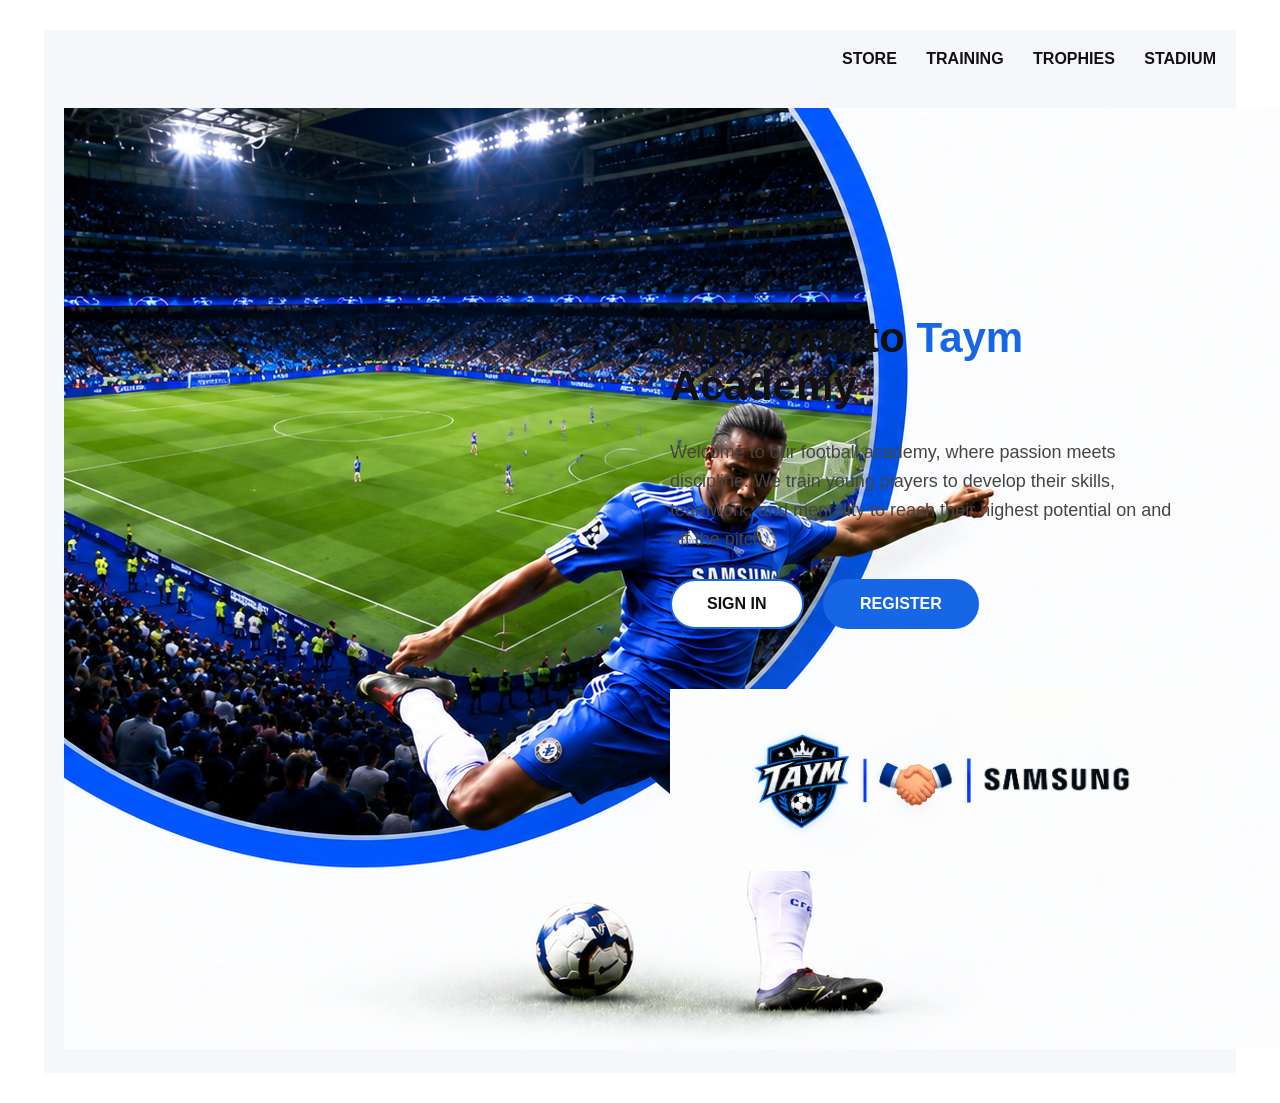
==== index.html @ 9b6729a4 "modifier index 5" ====
<!DOCTYPE html>
<html lang="fr">

<head>
    <meta charset="UTF-8">
    <meta name="viewport" content="width=device-width, initial-scale=1.0">

    <title>Taym Academy</title>

    <link rel="stylesheet" href="style.css">
</head>

<body>

    <div class="page">

        <!-- Menu -->
        <nav>
            <a href="#">STORE</a>
            <a href="#">TRAINING</a>
            <a href="#">TROPHIES</a>
            <a href="#">STADIUM</a>
        </nav>


        <!-- Partie principale -->
        <div class="contenu">

            <!-- Partie gauche -->
            <div class="gauche">

                <img src="drogba and stadium.png" alt="Stade de football">

            </div>


            <!-- Partie droite -->
            <div class="droite">

                <h1>
                    Welcome to <span>Taym</span> Academy
                </h1>

                <p>
                    Welcome to our football academy, where passion meets
                    discipline. We train young players to develop their skills,
                    teamwork, and mentality to reach their highest potential
                    on and off the pitch.
                </p>


                <!-- Boutons -->
                <div class="boutons">

                    <button>
                        SIGN IN
                    </button>

                    <button class="register">
                        REGISTER
                    </button>

                </div>


                <!-- Image TAYM + poignée de main + Samsung -->
                <div class="partenaires">

                    <img src="ts.png"
                         alt="Taym, partenariat et Samsung">

                </div>

            </div>

        </div>

    </div>

</body>
</html>
---- style.css ----
/* Page */

body {
    margin: 0;
    font-family: Arial, sans-serif;
    background-color: white;
}


/* Conteneur principal */

.page {
    width: 90%;
    margin: 30px auto;
    padding: 20px;
    background-color: #f5f7fa;
}


/* Menu */

nav {
    text-align: right;
    margin-bottom: 40px;
}

nav a {
    color: #111;
    text-decoration: none;
    margin-left: 25px;
    font-weight: bold;
}


/* Partie principale */

.contenu {
    display: flex;
    align-items: center;
}


/* Partie gauche */

.gauche {
    width: 50%;
}




/* Partie droite */

.droite {
    width: 50%;
    padding: 30px;
}


/* Titre */

h1 {
    font-size: 42px;
    color: #111;
}

h1 span {
    color: #1666e5;
}


/* Paragraphe */

p {
    font-size: 18px;
    line-height: 1.6;
    color: #444;
}


/* Boutons */

.boutons {
    margin-top: 25px;
}

button {
    padding: 14px 35px;
    margin-right: 15px;

    border: 2px solid #1666e5;
    border-radius: 30px;

    background-color: white;
    color: #111;

    font-weight: bold;
    font-size: 16px;
}


/* Bouton Register */

.register {
    background-color: #1666e5;
    color: white;
}


/* Image du bas */

.partenaires {
    margin-top: 60px;
}

.partenaires img {
    width: 100%;
    max-width: 550px;
}
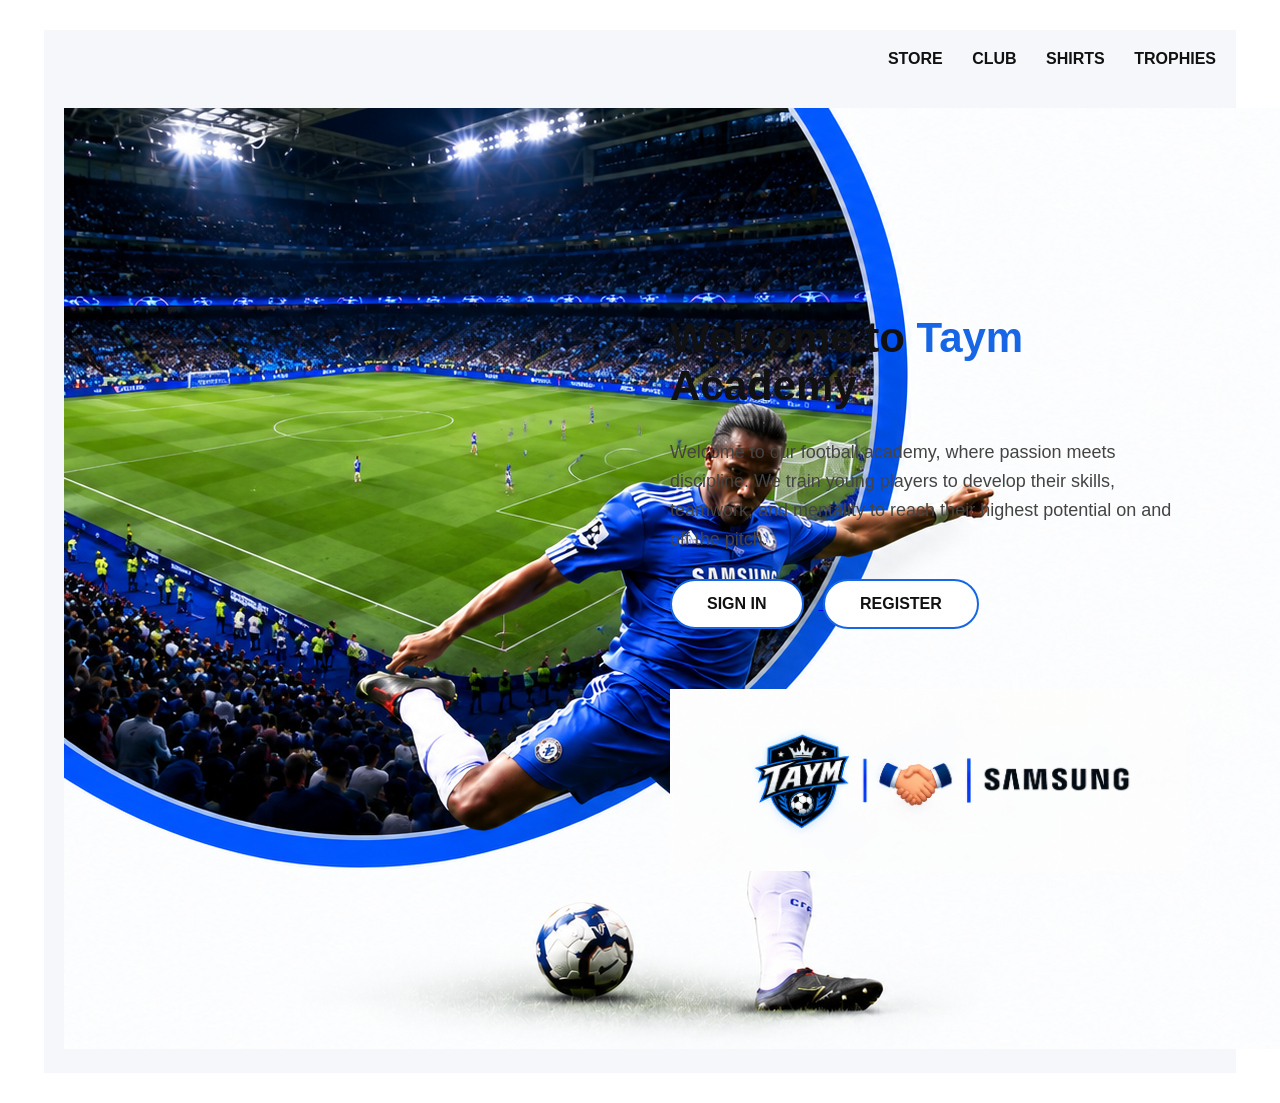
==== commit d3d6de18: "creat index6 et 7" ====
--- a/index.html
+++ b/index.html
@@ -16,10 +16,10 @@
 
         <!-- Menu -->
         <nav>
-            <a href="#">STORE</a>
-            <a href="#">TRAINING</a>
-            <a href="#">TROPHIES</a>
-            <a href="#">STADIUM</a>
+            <a href="index5.html">STORE</a>
+            <a href="index4.html">CLUB</a>
+            <a href="index6.html">SHIRTS</a>
+            <a href="index7.html">TROPHIES</a>
         </nav>
 
 
@@ -52,14 +52,17 @@
                 <!-- Boutons -->
                 <div class="boutons">
 
-                    <button>
+                <a href="index2.html">
+                        <button>
                         SIGN IN
                     </button>
+                </a>
 
-                    <button class="register">
+                <a href="index3.html">
+                        <button>
                         REGISTER
                     </button>
-
+                </a>
                 </div>
 
 
